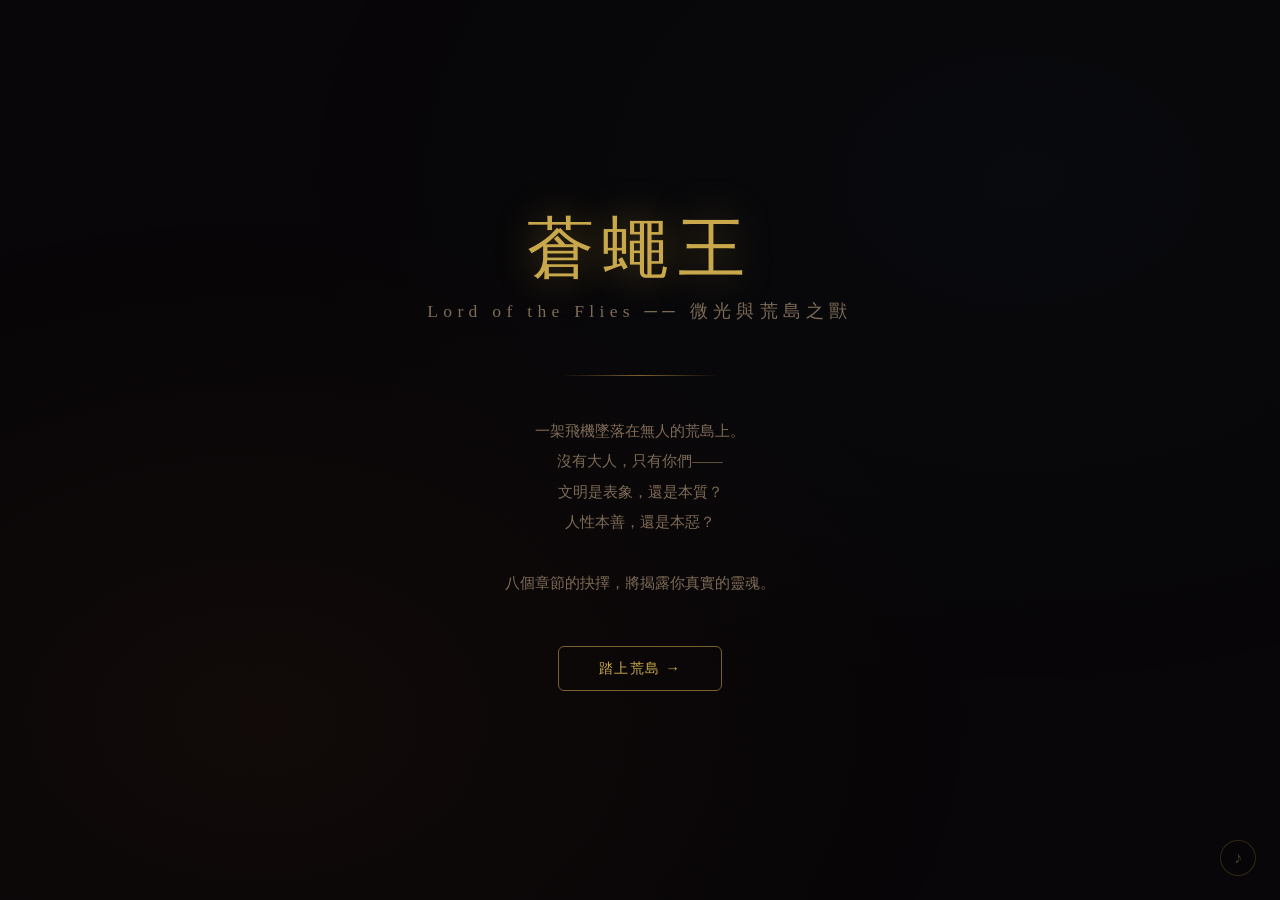
==== static/index.html @ 2feb8266 "Publish static site" ====
<!DOCTYPE html>
<html lang="zh-Hant">
<head>
  <meta charset="UTF-8">
  <meta name="viewport" content="width=device-width, initial-scale=1.0">
  <title>蒼蠅王：微光與荒島之獸</title>
  <link rel="stylesheet" href="style.css?v=14">
</head>
<body>

<!-- ════════════════════════════════
     SCREEN 1 — Welcome
════════════════════════════════ -->
<div id="screen-welcome" class="screen">
  <!-- 背景氛圍影片（預留：建議用 16:9 循環短片，荒島/海浪/叢林） -->
  <video id="welcome-video" class="welcome-bg-video" autoplay muted loop playsinline>
    <source src="media/welcome-bg.mp4" type="video/mp4">
  </video>
  <div class="welcome-logo">蒼蠅王</div>
  <div class="welcome-sub">Lord of the Flies ── 微光與荒島之獸</div>
  <div class="welcome-divider"></div>
  <p class="welcome-desc">
    一架飛機墜落在無人的荒島上。<br>
    沒有大人，只有你們——<br>
    文明是表象，還是本質？<br>
    人性本善，還是本惡？<br><br>
    八個章節的抉擇，將揭露你真實的靈魂。
  </p>

  <button class="btn btn-primary" onclick="Game.startGame()">踏上荒島 →</button>
</div>

<!-- ════════════════════════════════
     SCREEN 2 — Character Creation
════════════════════════════════ -->
<div id="screen-creation" class="screen">
  <div class="creation-title">登島前的自我審視</div>
  <div class="creation-sub">你是誰？在這座荒島上，你擁有什麼？</div>
  <p class="creation-rule">請將下方 <strong>10 點</strong>分配到六項能力值<br>每項最多 <strong>5 點</strong>，全部分配完畢才能登島</p>
  <div class="points-remaining">剩餘點數：<span id="points-left">10</span></div>

  <div class="stats-grid" id="stats-grid">
    <!-- rendered by JS -->
  </div>

  <button class="btn btn-primary" id="creation-confirm" onclick="Game.confirmCreation()" disabled>
    登島，開始求生 →
  </button>
</div>

<!-- ════════════════════════════════
     SCREEN 3 — Game
════════════════════════════════ -->
<div id="screen-game" class="screen">
  <!-- Stats HUD -->
  <div class="stats-hud" id="stats-hud">
    <div class="hud-chapter" id="hud-chapter">第 1 / 8 章</div>
  </div>

  <!-- VN content area -->
  <div class="vn-content">
    <img class="vn-bg" id="vn-bg" src="" alt="">
    <div class="vn-bg-overlay"></div>

    <img class="vn-char-center" id="vn-char-center" src="" alt="" style="display:none">

    <div class="vn-panel">
      <div class="vn-panel-label" id="vn-chapter-label"></div>

      <div class="vn-speaker" id="vn-speaker"></div>
      <div class="narrative-box" id="narrative-box"></div>

      <div class="choice-point" id="choice-point"></div>

      <div class="options-grid" id="options-grid"></div>

      <div class="input-area" id="input-area">
        <textarea id="player-input" placeholder="寫下你的選擇……（可以是任何行動、對話或想法）" rows="3"></textarea>
        <div class="input-submit">
          <button class="btn" onclick="Game.cancelInput()">取消</button>
          <button class="btn btn-primary" onclick="Game.submitCustomInput()">送出選擇</button>
        </div>
      </div>

      <div class="result-box" id="result-box">
        <div class="result-label">── 結果 ──</div>
        <div id="check-banner"></div>
        <div class="result-text" id="result-text"></div>
        <div class="stat-changes" id="stat-changes"></div>
        <button class="btn btn-primary" id="continue-btn" onclick="Game.nextChapter()">繼續 →</button>
      </div>
    </div>
  </div>
</div>

<!-- ════════════════════════════════
     SCREEN 4 — Analysis
════════════════════════════════ -->
<div id="screen-analysis" class="screen">

  <!-- Loading state -->
  <div class="analysis-loading" id="analysis-loading">
    <div class="analysis-loading-title">正在分析你的荒島靈魂…</div>
    <div class="loading-spinner"></div>
    <div style="color:var(--text-muted);font-size:0.82rem;margin-top:0.5rem;">
      <span class="loading-dot">．</span><span class="loading-dot">．</span><span class="loading-dot">．</span>
    </div>
  </div>

  <!-- Result -->
  <div class="analysis-result" id="analysis-result">

    <div class="archetype-banner" id="archetype-banner">
      <!-- 人格原型圖（預留：9張，有圖才顯示） -->
      <img id="archetype-img" class="archetype-img" src="" alt="" style="display:none">
      <div class="archetype-symbol" id="archetype-symbol"></div>
      <div class="archetype-name" id="archetype-name">守光者</div>
      <div class="archetype-en" id="archetype-en">The Unyielding Light</div>
    </div>

    <div class="final-stats-grid" id="final-stats-grid">
      <!-- rendered by JS -->
    </div>

    <div class="analysis-markdown" id="analysis-markdown">
      <!-- rendered by JS -->
    </div>

    <div class="restart-area">
      <button class="btn" onclick="Game.restart()">重新踏上荒島</button>
    </div>

  </div>
</div>

<audio id="bgm" loop src="media/bgm.mp3" preload="auto"></audio>
<button id="music-btn" class="music-btn" onclick="Game.toggleMusic()" title="音樂開關">♪</button>

<script src="story.js?v=15"></script>
<script src="game.js?v=20"></script>
</body>
</html>
---- static/style.css ----
/* ═══════════════════════════════════════════
   《蒼蠅王》 — Global Reset & Variables
════════════════════════════════════════════ */
:root {
  --bg:          #080608;
  --bg2:         #0e0b0a;
  --panel:       rgba(18, 13, 10, 0.93);
  --text:        #e8d9c0;
  --text-dim:    #7d6b56;
  --text-muted:  #4a3e34;
  --civ:         #3a8a7e;
  --civ-glow:    rgba(58, 138, 126, 0.25);
  --sav:         #a03020;
  --sav-glow:    rgba(160, 48, 32, 0.25);
  --spe:         #7a5a30;
  --spe-glow:    rgba(122, 90, 48, 0.22);
  --inp:         #5a3a7a;
  --inp-glow:    rgba(90, 58, 122, 0.25);
  --gold:        #c9a84c;
  --gold-dim:    #7a6030;
  --border:      rgba(200, 160, 80, 0.10);
  --border-med:  rgba(200, 160, 80, 0.22);
  --stat-luck:      #4a9a8a;
  --stat-combat:    #9a3a2a;
  --stat-knowledge: #4a7aaa;
  --stat-social:    #8a6aaa;
  --stat-resources: #6a8a3a;
  --stat-status:    #aa8a2a;
  --radius: 6px;
  --shadow: 0 4px 24px rgba(0,0,0,0.6);
}

*, *::before, *::after { box-sizing: border-box; margin: 0; padding: 0; }

html { font-size: 16px; scroll-behavior: smooth; }

body {
  background: var(--bg);
  color: var(--text);
  font-family: 'Noto Serif TC', 'STKaiti', 'KaiTi', Georgia, serif;
  min-height: 100vh;
  overflow-x: hidden;
  line-height: 1.75;
}

/* ── Welcome background video / cover ── */
.welcome-bg-video {
  position: fixed; inset: 0;
  width: 100%; height: 100%;
  object-fit: cover;
  opacity: 0.18;
  pointer-events: none;
  z-index: 0;
}
.welcome-cover-img {
  position: fixed; inset: 0;
  width: 100%; height: 100%;
  object-fit: cover;
  opacity: 0.18;
  pointer-events: none;
  z-index: 0;
}

/* ── Chapter header image ── */
.chapter-image-wrap {
  width: 100%;
  border-radius: var(--radius);
  overflow: hidden;
  margin-bottom: 2rem;
  border: 1px solid var(--border);
}
.chapter-img {
  width: 100%;
  max-height: 280px;
  object-fit: cover;
  display: block;
  opacity: 0.85;
}

/* ── Archetype image ── */
.archetype-img {
  width: min(420px, 90vw);
  height: min(420px, 90vw);
  border-radius: 12px;
  object-fit: cover;
  border: 1px solid var(--border-med);
  margin-bottom: 1.5rem;
  display: block;
  margin-left: auto; margin-right: auto;
}

/* ── Background texture ── */
body::before {
  content: '';
  position: fixed; inset: 0;
  background:
    radial-gradient(ellipse at 20% 80%, rgba(120, 60, 20, 0.08) 0%, transparent 50%),
    radial-gradient(ellipse at 80% 20%, rgba(20, 60, 80, 0.08) 0%, transparent 50%);
  pointer-events: none; z-index: 0;
}

/* ═══════════════════════════════════════════
   Screen management
════════════════════════════════════════════ */
.screen { display: none; position: relative; z-index: 1; }
.screen.active { display: block; }

/* ═══════════════════════════════════════════
   SCREEN 1 — Welcome
════════════════════════════════════════════ */
#screen-welcome {
  min-height: 100vh;
  display: none;
  flex-direction: column;
  align-items: center;
  justify-content: center;
  padding: 2rem;
  text-align: center;
}
#screen-welcome.active { display: flex; }

.welcome-logo {
  font-size: clamp(2.4rem, 6vw, 4.2rem);
  letter-spacing: 0.12em;
  color: var(--gold);
  text-shadow: 0 0 40px rgba(200,160,60,0.4);
  margin-bottom: 0.4rem;
  line-height: 1.2;
}

.welcome-sub {
  font-size: clamp(0.85rem, 2vw, 1.1rem);
  color: var(--text-dim);
  letter-spacing: 0.3em;
  margin-bottom: 3rem;
}

.welcome-divider {
  width: 160px; height: 1px;
  background: linear-gradient(90deg, transparent, var(--gold-dim), transparent);
  margin: 0 auto 2.5rem;
}

.welcome-desc {
  max-width: 480px;
  color: var(--text-dim);
  font-size: 0.95rem;
  line-height: 2;
  margin-bottom: 3rem;
}

.api-box {
  background: var(--panel);
  border: 1px solid var(--border-med);
  border-radius: var(--radius);
  padding: 1.6rem 2rem;
  width: min(100%, 440px);
  margin-bottom: 2rem;
}

.api-box label {
  display: block;
  font-size: 0.78rem;
  letter-spacing: 0.15em;
  color: var(--text-dim);
  margin-bottom: 0.7rem;
}

.api-box input {
  width: 100%;
  background: rgba(255,255,255,0.04);
  border: 1px solid var(--border-med);
  border-radius: 4px;
  color: var(--text);
  font-family: 'SF Mono', 'Menlo', monospace;
  font-size: 0.82rem;
  padding: 0.7rem 1rem;
  outline: none;
  transition: border-color 0.2s;
}
.api-box input:focus { border-color: var(--gold-dim); }
.api-box input::placeholder { color: var(--text-muted); }

.api-hint {
  font-size: 0.72rem;
  color: var(--text-muted);
  margin-top: 0.5rem;
  text-align: left;
}

/* ── Buttons ── */
.btn {
  display: inline-block;
  padding: 0.75rem 2.5rem;
  border: 1px solid var(--border-med);
  border-radius: var(--radius);
  background: transparent;
  color: var(--text);
  font-family: inherit;
  font-size: 0.9rem;
  letter-spacing: 0.1em;
  cursor: pointer;
  transition: all 0.22s;
}
.btn:hover {
  background: rgba(200,160,80,0.08);
  border-color: var(--gold-dim);
  color: var(--gold);
}
.btn-primary {
  border-color: var(--gold-dim);
  color: var(--gold);
}
.btn-primary:hover {
  background: rgba(200,160,80,0.15);
  box-shadow: 0 0 20px rgba(200,160,80,0.15);
}

/* ═══════════════════════════════════════════
   SCREEN 2 — Character Creation
════════════════════════════════════════════ */
#screen-creation {
  min-height: 100vh;
  display: none;
  flex-direction: column;
  align-items: center;
  padding: 3rem 2rem;
}
#screen-creation.active { display: flex; }

.creation-title {
  font-size: 1.6rem;
  color: var(--gold);
  letter-spacing: 0.12em;
  margin-bottom: 0.4rem;
}
.creation-sub {
  font-size: 0.82rem;
  color: var(--text-dim);
  letter-spacing: 0.2em;
  margin-bottom: 0.6rem;
}
.creation-rule {
  font-size: 0.88rem;
  color: var(--text-dim);
  line-height: 1.9;
  margin-bottom: 1.2rem;
  text-align: center;
}
.creation-rule strong { color: var(--gold); }

.points-remaining {
  font-size: 1rem;
  color: var(--text-dim);
  margin-bottom: 2.5rem;
}
.points-remaining span {
  color: var(--gold);
  font-size: 1.5rem;
  font-weight: bold;
}

.stats-grid {
  display: grid;
  grid-template-columns: repeat(2, 1fr);
  gap: 1rem;
  width: min(100%, 600px);
  margin-bottom: 2.5rem;
}

.stat-card {
  background: var(--panel);
  border: 1px solid var(--border);
  border-radius: var(--radius);
  padding: 1.2rem 1.4rem;
  transition: border-color 0.2s;
}
.stat-card:hover { border-color: var(--border-med); }

.stat-card-top {
  display: flex;
  align-items: center;
  gap: 0.6rem;
  margin-bottom: 0.6rem;
}
.stat-icon {
  font-size: 1.1rem;
  width: 1.4rem;
  text-align: center;
}
.stat-name { font-size: 0.95rem; color: var(--text); }
.stat-desc { font-size: 0.72rem; color: var(--text-muted); line-height: 1.4; margin-bottom: 0.8rem; }

.stat-control {
  display: flex;
  align-items: center;
  gap: 0.8rem;
}
.stat-btn {
  width: 28px; height: 28px;
  border: 1px solid var(--border-med);
  border-radius: 4px;
  background: transparent;
  color: var(--text-dim);
  font-size: 1.1rem;
  line-height: 1;
  cursor: pointer;
  transition: all 0.18s;
  display: flex; align-items: center; justify-content: center;
}
.stat-btn:hover:not(:disabled) { background: rgba(200,160,80,0.12); color: var(--gold); border-color: var(--gold-dim); }
.stat-btn:disabled { opacity: 0.25; cursor: not-allowed; }

.stat-value {
  flex: 1;
  text-align: center;
  font-size: 1.3rem;
  color: var(--text);
}

.stat-bar-bg {
  height: 4px;
  background: rgba(255,255,255,0.06);
  border-radius: 2px;
  margin-top: 0.6rem;
  overflow: hidden;
}
.stat-bar-fill {
  height: 100%;
  border-radius: 2px;
  transition: width 0.3s ease;
}

/* ═══════════════════════════════════════════
   SCREEN 3 — Game (Otome / VN style)
════════════════════════════════════════════ */
#screen-game {
  height: 100vh;
  display: none;
  position: relative;
  overflow: hidden;
}
#screen-game.active { display: block; }

/* Stats HUD — floating at top, transparent so character shows through */
#screen-game .stats-hud {
  position: absolute;
  top: 0; left: 0; right: 0;
  z-index: 100;
  background: rgba(4,2,8,0.38);
  backdrop-filter: blur(6px);
  -webkit-backdrop-filter: blur(6px);
  border-bottom: 1px solid rgba(200,160,80,0.08);
}

/* VN content — fills entire viewport */
.vn-content {
  position: absolute;
  inset: 0;
  overflow: hidden;
}
.vn-bg {
  position: absolute;
  inset: 0;
  width: 100%; height: 100%;
  object-fit: cover;
  z-index: 0;
  filter: brightness(0.52) saturate(0.72);
}
.vn-bg-overlay {
  position: absolute;
  inset: 0;
  background:
    radial-gradient(ellipse at 20% 50%, rgba(0,0,0,0.15) 0%, transparent 60%),
    radial-gradient(ellipse at 80% 50%, rgba(0,0,0,0.15) 0%, transparent 60%),
    radial-gradient(ellipse at 50% 100%, rgba(0,0,0,0.4) 0%, transparent 55%);
  z-index: 1;
  pointer-events: none;
}
/* Single centered character — half-body close-up */
.vn-char-center {
  position: absolute;
  top: 0;
  left: 50%;
  transform: translateX(-50%);
  height: 148vh;
  max-height: none;
  width: auto;
  object-fit: contain;
  object-position: top center;
  z-index: 2;
  filter: drop-shadow(0 8px 48px rgba(0,0,0,0.88));
  transition: opacity 0.32s ease;
}

/* Bottom dialogue strip — thin & transparent */
.vn-panel {
  position: absolute;
  bottom: 0; left: 0; right: 0;
  z-index: 10;
  overflow: hidden;
  background: rgba(4,2,8,0.50);
  border-top: 1px solid rgba(200,160,80,0.16);
  padding: 0.8rem 2rem 1.2rem;
  backdrop-filter: blur(12px);
  -webkit-backdrop-filter: blur(12px);
  box-shadow: 0 -6px 28px rgba(0,0,0,0.28);
}
.vn-panel-label {
  font-size: 0.55rem;
  color: var(--gold-dim);
  letter-spacing: 0.28em;
  padding: 0.2rem 0 0.3rem;
  margin-bottom: 0.2rem;
}
/* Speaker name — compact tag on the left */
.vn-speaker {
  display: none;
  font-size: 0.78rem;
  font-weight: 700;
  color: #15100a;
  letter-spacing: 0.12em;
  background: var(--gold);
  padding: 0.15rem 0.75rem;
  border-radius: 2px;
  margin-bottom: 0.45rem;
}
#narrative-box { cursor: default; }
#narrative-box.can-advance { cursor: pointer; }
#narrative-box.can-advance::after {
  content: ' ▼';
  display: inline-block;
  color: var(--gold-dim);
  font-size: 0.6rem;
  animation: blink 0.9s step-end infinite;
  vertical-align: middle;
  margin-left: 4px;
}
/* narrative box inside VN panel */
#narrative-box {
  background: transparent;
  border: none;
  padding: 0;
  margin-bottom: 0.4rem;
  font-size: 0.92rem;
  line-height: 1.85;
  white-space: pre-line;
}
/* choice-point inside VN panel */
#choice-point {
  font-size: 0.85rem;
  color: var(--text-dim);
  padding: 0.5rem 0 0.4rem;
  border-left: 2px solid var(--gold-dim);
  padding-left: 0.8rem;
  margin: 0 0 0.8rem;
  font-style: italic;
  line-height: 1.8;
}
/* options inside VN panel: all in one row */
#options-grid {
  display: flex;
  flex-direction: row;
  flex-wrap: nowrap;
  gap: 0.5rem;
  margin-bottom: 0;
  margin-top: 0.4rem;
}
#options-grid .option-block {
  flex: 1;
  min-width: 0;
  padding: 0.6rem 0.7rem;
}
#options-grid .option-short {
  font-size: 0.82rem;
  margin-bottom: 0.2rem;
}
#options-grid .option-label {
  font-size: 0.68rem;
  line-height: 1.4;
  display: -webkit-box;
  -webkit-line-clamp: 3;
  -webkit-box-orient: vertical;
  overflow: hidden;
}
/* result-box inside VN panel */
#result-box {
  border: none;
  background: transparent;
  border-top: 1px solid var(--border);
  border-radius: 0;
  padding: 1rem 0 0;
  margin-top: 0.4rem;
  animation: fadeIn 0.4s ease;
}

/* Stats HUD */
.stats-hud {
  background: rgba(6,3,8,0.72);
  backdrop-filter: blur(16px);
  -webkit-backdrop-filter: blur(16px);
  border-bottom: 1px solid rgba(200,160,80,0.12);
  padding: 0.5rem 1.5rem;
  display: flex;
  align-items: center;
  gap: 1rem;
  flex-wrap: wrap;
}

.hud-stat {
  display: flex;
  align-items: center;
  gap: 0.35rem;
  font-size: 0.78rem;
}
.hud-stat-icon { color: var(--text-muted); font-size: 0.7rem; }
.hud-stat-name { color: var(--text-muted); }
.hud-stat-value {
  color: var(--text);
  font-size: 0.9rem;
  min-width: 1.4rem;
  text-align: center;
  transition: color 0.3s;
}
.hud-stat-value.changed { color: var(--gold); }

.hud-chapter {
  margin-left: auto;
  font-size: 0.75rem;
  color: var(--text-muted);
  letter-spacing: 0.1em;
  white-space: nowrap;
}

/* Chapter content */
.chapter-wrap {
  flex: 1;
  max-width: 780px;
  width: 100%;
  margin: 0 auto;
  padding: 3rem 2rem 6rem;
}

.chapter-header {
  margin-bottom: 2.5rem;
  border-left: 3px solid var(--gold-dim);
  padding-left: 1.2rem;
}

.chapter-number {
  font-size: 0.72rem;
  letter-spacing: 0.3em;
  color: var(--text-muted);
  margin-bottom: 0.3rem;
}

.chapter-title {
  font-size: clamp(1.3rem, 3vw, 1.8rem);
  color: var(--text);
  letter-spacing: 0.05em;
  line-height: 1.3;
}

.chapter-subtitle {
  font-size: 0.8rem;
  color: var(--text-muted);
  letter-spacing: 0.2em;
  margin-top: 0.3rem;
  font-style: italic;
}

/* Narrative text */
.narrative-box {
  background: var(--panel);
  border: 1px solid var(--border);
  border-radius: var(--radius);
  padding: 2rem 2.2rem;
  margin-bottom: 2rem;
  font-size: 1rem;
  line-height: 2;
  color: var(--text);
  white-space: pre-line;
}

.narrative-box p + p { margin-top: 1em; }

/* Cursor blink */
.cursor {
  display: inline-block;
  width: 2px; height: 1.1em;
  background: var(--gold);
  vertical-align: text-bottom;
  animation: blink 0.7s step-end infinite;
  margin-left: 1px;
}
@keyframes blink { 0%,100%{opacity:1} 50%{opacity:0} }

/* Choice point */
.choice-point {
  font-size: 0.9rem;
  color: var(--text-dim);
  padding: 1rem 1.5rem;
  border-left: 2px solid var(--gold-dim);
  margin-bottom: 2rem;
  font-style: italic;
  line-height: 1.8;
}

/* Options grid */
.options-grid {
  display: grid;
  grid-template-columns: repeat(auto-fit, minmax(220px, 1fr));
  gap: 1rem;
  margin-bottom: 2rem;
}

.option-block {
  background: var(--panel);
  border: 1px solid var(--border);
  border-radius: var(--radius);
  padding: 1.4rem 1.5rem;
  cursor: pointer;
  transition: all 0.22s;
  position: relative;
  overflow: hidden;
}

.option-block::before {
  content: '';
  position: absolute; inset: 0;
  opacity: 0;
  transition: opacity 0.22s;
}

.option-block:hover { transform: translateY(-2px); }

.option-block.civ { border-color: rgba(58,138,126,0.3); }
.option-block.civ::before { background: var(--civ-glow); }
.option-block.civ:hover::before { opacity: 1; }
.option-block.civ:hover { border-color: var(--civ); box-shadow: 0 4px 20px rgba(58,138,126,0.2); }

.option-block.sav { border-color: rgba(160,48,32,0.3); }
.option-block.sav::before { background: var(--sav-glow); }
.option-block.sav:hover::before { opacity: 1; }
.option-block.sav:hover { border-color: var(--sav); box-shadow: 0 4px 20px rgba(160,48,32,0.2); }

.option-block.spe { border-color: rgba(122,90,48,0.3); }
.option-block.spe::before { background: var(--spe-glow); }
.option-block.spe:hover::before { opacity: 1; }
.option-block.spe:hover { border-color: var(--spe); box-shadow: 0 4px 20px rgba(122,90,48,0.2); }

.option-block.inp { border-color: rgba(90,58,122,0.3); }
.option-block.inp::before { background: var(--inp-glow); }
.option-block.inp:hover::before { opacity: 1; }
.option-block.inp:hover { border-color: var(--inp); box-shadow: 0 4px 20px rgba(90,58,122,0.2); }

.option-block.selected { opacity: 0.5; pointer-events: none; }

.option-tag {
  display: none;
}
.option-block.civ .option-tag { background: rgba(58,138,126,0.15); color: var(--civ); }
.option-block.sav .option-tag { background: rgba(160,48,32,0.15); color: #d06050; }
.option-block.spe .option-tag { background: rgba(122,90,48,0.15); color: #c09050; }
.option-block.inp .option-tag { background: rgba(90,58,122,0.15); color: #9070c0; }

.option-short { font-size: 0.95rem; color: var(--text); margin-bottom: 0.5rem; }
.option-label { font-size: 0.82rem; color: var(--text-dim); line-height: 1.7; }

/* Input option expanded */
.input-area {
  display: none;
  margin-top: 1rem;
}
.input-area.open { display: block; }

.input-area textarea {
  width: 100%;
  background: rgba(255,255,255,0.04);
  border: 1px solid rgba(90,58,122,0.4);
  border-radius: 4px;
  color: var(--text);
  font-family: inherit;
  font-size: 0.9rem;
  line-height: 1.7;
  padding: 0.9rem 1rem;
  resize: vertical;
  min-height: 90px;
  outline: none;
  transition: border-color 0.2s;
}
.input-area textarea:focus { border-color: var(--inp); }
.input-area textarea::placeholder { color: var(--text-muted); }

.input-submit {
  margin-top: 0.7rem;
  display: flex;
  justify-content: flex-end;
  gap: 0.7rem;
}

/* Result box */
.result-box {
  display: none;
  background: var(--panel);
  border: 1px solid var(--border-med);
  border-radius: var(--radius);
  padding: 1.8rem 2rem;
  margin-bottom: 2rem;
  animation: fadeIn 0.4s ease;
}
.result-box.show { display: block; }

.result-label {
  font-size: 0.7rem;
  letter-spacing: 0.25em;
  color: var(--text-muted);
  margin-bottom: 1rem;
}

.result-text {
  font-size: 0.97rem;
  line-height: 2;
  color: var(--text);
  margin-bottom: 1.5rem;
  word-break: break-word;
  overflow-wrap: break-word;
}

.stat-changes {
  display: flex;
  flex-wrap: wrap;
  gap: 0.5rem;
  margin-bottom: 1.5rem;
}

.stat-change-tag {
  font-size: 0.78rem;
  padding: 0.25rem 0.75rem;
  border-radius: 20px;
  border: 1px solid;
  animation: popIn 0.3s ease;
}
.stat-change-tag.plus { border-color: rgba(80,160,100,0.4); color: #80c880; background: rgba(80,160,100,0.08); }
.stat-change-tag.minus { border-color: rgba(160,60,60,0.4); color: #d08080; background: rgba(160,60,60,0.08); }
.stat-change-tag.zero { border-color: rgba(160,120,60,0.4); color: #c09060; background: rgba(160,120,60,0.08); }

/* Check result banner */
.check-banner {
  display: flex;
  align-items: center;
  gap: 0.8rem;
  padding: 0.8rem 1.2rem;
  border-radius: var(--radius);
  margin-bottom: 1rem;
  font-size: 0.85rem;
  animation: slideDown 0.4s ease;
}
.check-banner.success {
  background: rgba(60,140,100,0.12);
  border: 1px solid rgba(60,140,100,0.3);
  color: #80d0a0;
}
.check-banner.failure {
  background: rgba(160,40,40,0.12);
  border: 1px solid rgba(160,40,40,0.3);
  color: #e08080;
}
.check-banner-icon { font-size: 1.2rem; }

/* Loading state */
.loading-dot {
  display: inline-block;
  animation: loadPulse 1.2s ease-in-out infinite;
}
.loading-dot:nth-child(2) { animation-delay: 0.2s; }
.loading-dot:nth-child(3) { animation-delay: 0.4s; }

/* ═══════════════════════════════════════════
   SCREEN 4 — Analysis Loading + Result
════════════════════════════════════════════ */
#screen-analysis {
  min-height: 100vh;
  display: none;
  padding: 3rem 2rem 6rem;
}
#screen-analysis.active { display: block; }

.analysis-loading {
  text-align: center;
  padding-top: 25vh;
}
.analysis-loading-title {
  font-size: 1.2rem;
  color: var(--gold);
  margin-bottom: 1rem;
  letter-spacing: 0.1em;
}
.loading-spinner {
  width: 48px; height: 48px;
  border: 2px solid var(--border);
  border-top-color: var(--gold-dim);
  border-radius: 50%;
  animation: spin 1s linear infinite;
  margin: 1.5rem auto;
}
@keyframes spin { to { transform: rotate(360deg); } }

.analysis-result {
  width: min(100%, 760px);
  margin: 0 auto;
  display: none;
}
.analysis-result.show { display: block; }

.archetype-banner {
  background: var(--panel);
  border: 1px solid var(--border-med);
  border-radius: var(--radius);
  padding: 2.5rem 2rem;
  text-align: center;
  margin-bottom: 2rem;
  position: relative;
  overflow: hidden;
}
.archetype-symbol {
  font-size: 3.5rem;
  opacity: 0.15;
  position: absolute;
  top: 50%;
  left: 50%;
  transform: translate(-50%, -50%);
  pointer-events: none;
  font-style: normal;
}
.archetype-name {
  font-size: clamp(1.4rem, 4vw, 2rem);
  color: var(--gold);
  letter-spacing: 0.08em;
  margin-bottom: 0.4rem;
  position: relative;
}
.archetype-en {
  font-size: 0.8rem;
  color: var(--text-muted);
  letter-spacing: 0.2em;
  font-style: italic;
  position: relative;
}

.analysis-markdown {
  background: var(--panel);
  border: 1px solid var(--border);
  border-radius: var(--radius);
  padding: 2.2rem 2.5rem;
  margin-bottom: 2rem;
  line-height: 1.95;
  font-size: 0.97rem;
  width: 100%;
  box-sizing: border-box;
  word-break: break-all;
  overflow-wrap: anywhere;
  overflow: visible;
}

.analysis-markdown h2 { display: none; }
.analysis-markdown h3 {
  font-size: 0.8rem;
  letter-spacing: 0.2em;
  color: var(--gold-dim);
  margin: 1.8rem 0 0.8rem;
  padding-top: 1.2rem;
  border-top: 1px solid var(--border);
}
.analysis-markdown h3:first-child { margin-top: 0; padding-top: 0; border-top: none; }
.analysis-markdown p { color: var(--text); margin-bottom: 0.8em; word-break: break-all; overflow-wrap: anywhere; white-space: normal; }
.analysis-markdown strong { color: var(--text); }

.final-stats-grid {
  display: grid;
  grid-template-columns: repeat(3, 1fr);
  gap: 0.7rem;
  margin-bottom: 2rem;
}
.final-stat-card {
  background: var(--panel);
  border: 1px solid var(--border);
  border-radius: var(--radius);
  padding: 0.9rem 1rem;
  text-align: center;
}
.final-stat-name { font-size: 0.72rem; color: var(--text-muted); margin-bottom: 0.4rem; }
.final-stat-val { font-size: 1.6rem; color: var(--text); }
.final-stat-bar {
  height: 3px;
  border-radius: 2px;
  margin-top: 0.4rem;
  transition: width 0.6s ease;
}

.restart-area { text-align: center; padding: 1rem 0 3rem; }

/* ═══════════════════════════════════════════
   Floating stat change animation
════════════════════════════════════════════ */
.float-number {
  position: fixed;
  pointer-events: none;
  font-size: 1.1rem;
  font-weight: bold;
  z-index: 9999;
  animation: floatUp 1.2s ease-out forwards;
}
.float-number.plus { color: #80c880; }
.float-number.minus { color: #e08080; }

@keyframes floatUp {
  0%   { opacity: 1; transform: translateY(0); }
  100% { opacity: 0; transform: translateY(-60px); }
}

/* ═══════════════════════════════════════════
   Utilities & Animations
════════════════════════════════════════════ */
@keyframes fadeIn  { from { opacity: 0; } to { opacity: 1; } }
@keyframes slideDown {
  from { opacity: 0; transform: translateY(-10px); }
  to   { opacity: 1; transform: translateY(0); }
}
@keyframes popIn {
  from { opacity: 0; transform: scale(0.8); }
  to   { opacity: 1; transform: scale(1); }
}
@keyframes loadPulse {
  0%,100% { opacity: 0.3; }
  50%      { opacity: 1; }
}

.fade-in { animation: fadeIn 0.5s ease; }

/* Error toast */
.error-toast {
  position: fixed;
  bottom: 2rem; left: 50%;
  transform: translateX(-50%);
  background: rgba(140, 30, 30, 0.92);
  border: 1px solid rgba(200,60,60,0.4);
  color: #f0c0c0;
  padding: 0.8rem 1.5rem;
  border-radius: var(--radius);
  font-size: 0.85rem;
  max-width: 420px;
  text-align: center;
  z-index: 9999;
  animation: fadeIn 0.3s ease;
  backdrop-filter: blur(8px);
}

/* ── Music toggle button ── */
.music-btn {
  position: fixed;
  bottom: 1.5rem;
  right: 1.5rem;
  width: 36px; height: 36px;
  border: 1px solid var(--border-med);
  border-radius: 50%;
  background: rgba(8,6,8,0.88);
  color: var(--text-muted);
  font-size: 1rem;
  cursor: pointer;
  z-index: 9998;
  display: flex; align-items: center; justify-content: center;
  transition: all 0.2s;
  backdrop-filter: blur(8px);
}
.music-btn:hover { color: var(--gold); border-color: var(--gold-dim); }
.music-btn.muted { opacity: 0.35; }

/* ── Character portrait strip ── */
.character-strip {
  display: flex;
  gap: 1rem;
  margin-bottom: 1.6rem;
  flex-wrap: wrap;
}
.char-portrait {
  display: flex;
  flex-direction: column;
  align-items: center;
  gap: 0.35rem;
  cursor: default;
}
.char-portrait img {
  width: 90px; height: 90px;
  object-fit: cover;
  object-position: top center;
  border-radius: 50%;
  border: 1px solid var(--border-med);
  opacity: 0.82;
  transition: opacity 0.2s, border-color 0.2s;
  filter: sepia(10%);
}
.char-portrait:hover img { opacity: 1; border-color: var(--gold-dim); }
.char-portrait span {
  font-size: 0.68rem;
  color: var(--text-muted);
  letter-spacing: 0.08em;
}

/* Scrollbar */
::-webkit-scrollbar { width: 6px; }
::-webkit-scrollbar-track { background: transparent; }
::-webkit-scrollbar-thumb { background: var(--border-med); border-radius: 3px; }

@media (max-width: 600px) {
  .stats-grid { grid-template-columns: 1fr; }
  .options-grid { grid-template-columns: 1fr; }
  .final-stats-grid { grid-template-columns: repeat(2, 1fr); }
  .chapter-wrap { padding: 2rem 1.2rem 4rem; }
  .narrative-box { padding: 1.4rem 1.5rem; }
  .vn-char { height: 65%; }
  .vn-panel { padding: 0.6rem 0.8rem 0.8rem; }
  #options-grid { flex-wrap: wrap; }
  #options-grid .option-block { flex: 1 1 calc(50% - 0.25rem); }
}
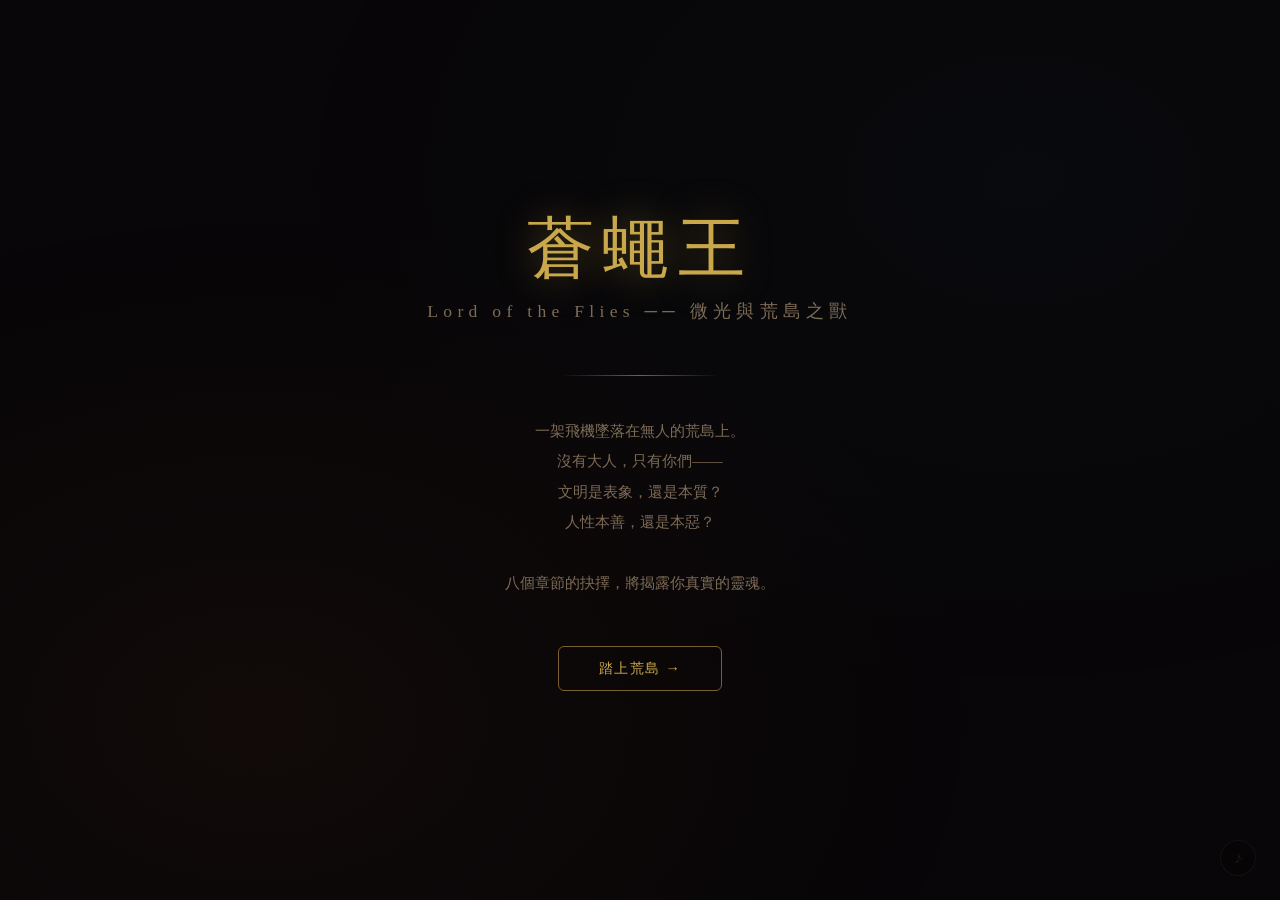
==== commit 7ffbf1fa: "Improve background music toggle" ====
--- a/static/index.html
+++ b/static/index.html
@@ -134,9 +134,9 @@
 </div>
 
 <audio id="bgm" loop src="media/bgm.mp3" preload="auto"></audio>
-<button id="music-btn" class="music-btn" onclick="Game.toggleMusic()" title="音樂開關">♪</button>
+<button id="music-btn" class="music-btn muted" onclick="Game.toggleMusic()" title="音樂開關">♪</button>
 
 <script src="story.js?v=15"></script>
-<script src="game.js?v=20"></script>
+<script src="game.js?v=21"></script>
 </body>
 </html>
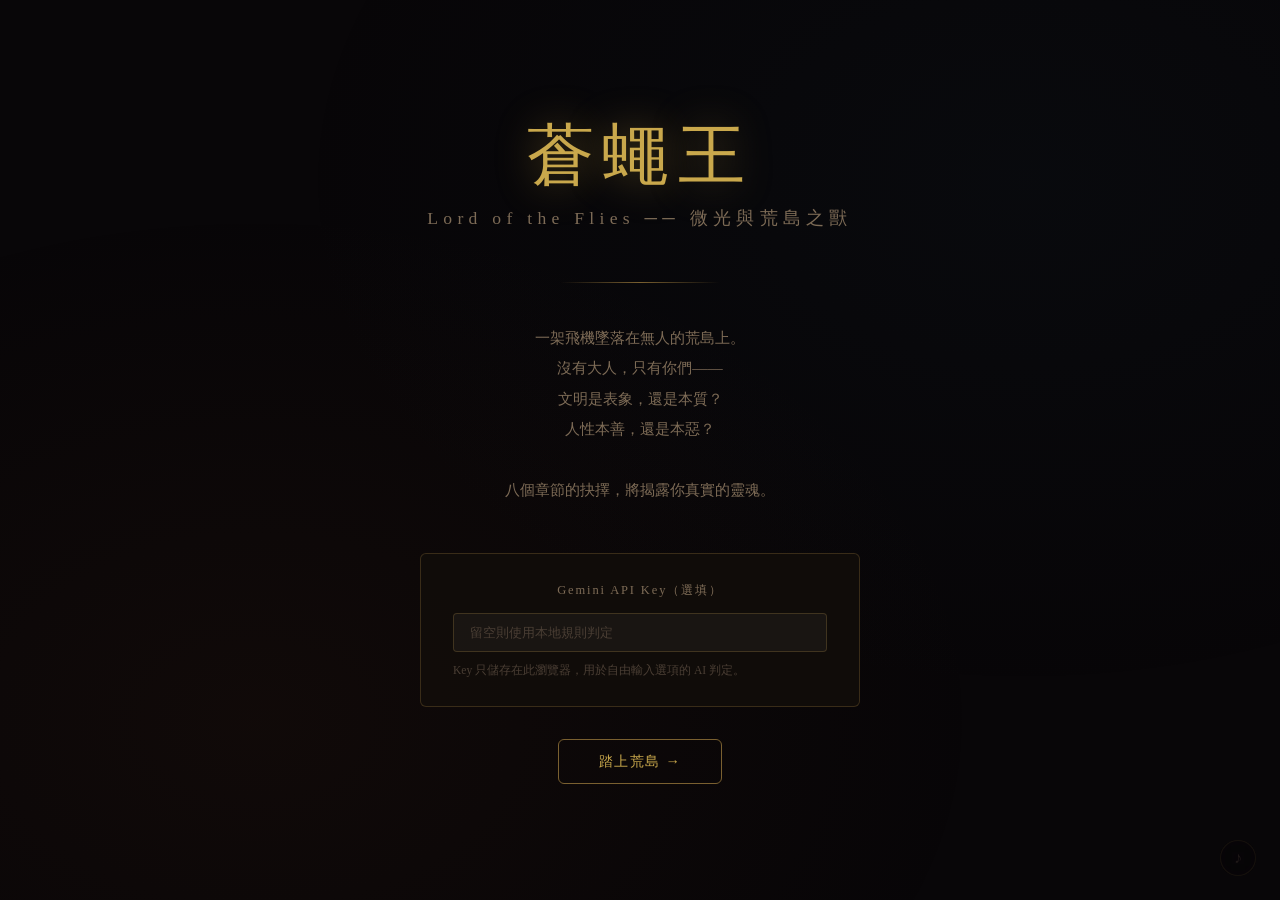
==== commit ba70d722: "Add optional Gemini API judging" ====
--- a/static/index.html
+++ b/static/index.html
@@ -26,6 +26,12 @@
     人性本善，還是本惡？<br><br>
     八個章節的抉擇，將揭露你真實的靈魂。
   </p>
+
+  <div class="api-box">
+    <label for="gemini-api-key">Gemini API Key（選填）</label>
+    <input id="gemini-api-key" type="password" autocomplete="off" placeholder="留空則使用本地規則判定">
+    <div class="api-hint">Key 只儲存在此瀏覽器，用於自由輸入選項的 AI 判定。</div>
+  </div>
 
   <button class="btn btn-primary" onclick="Game.startGame()">踏上荒島 →</button>
 </div>
@@ -137,6 +143,6 @@
 <button id="music-btn" class="music-btn muted" onclick="Game.toggleMusic()" title="音樂開關">♪</button>
 
 <script src="story.js?v=15"></script>
-<script src="game.js?v=21"></script>
+<script src="game.js?v=23"></script>
 </body>
 </html>
